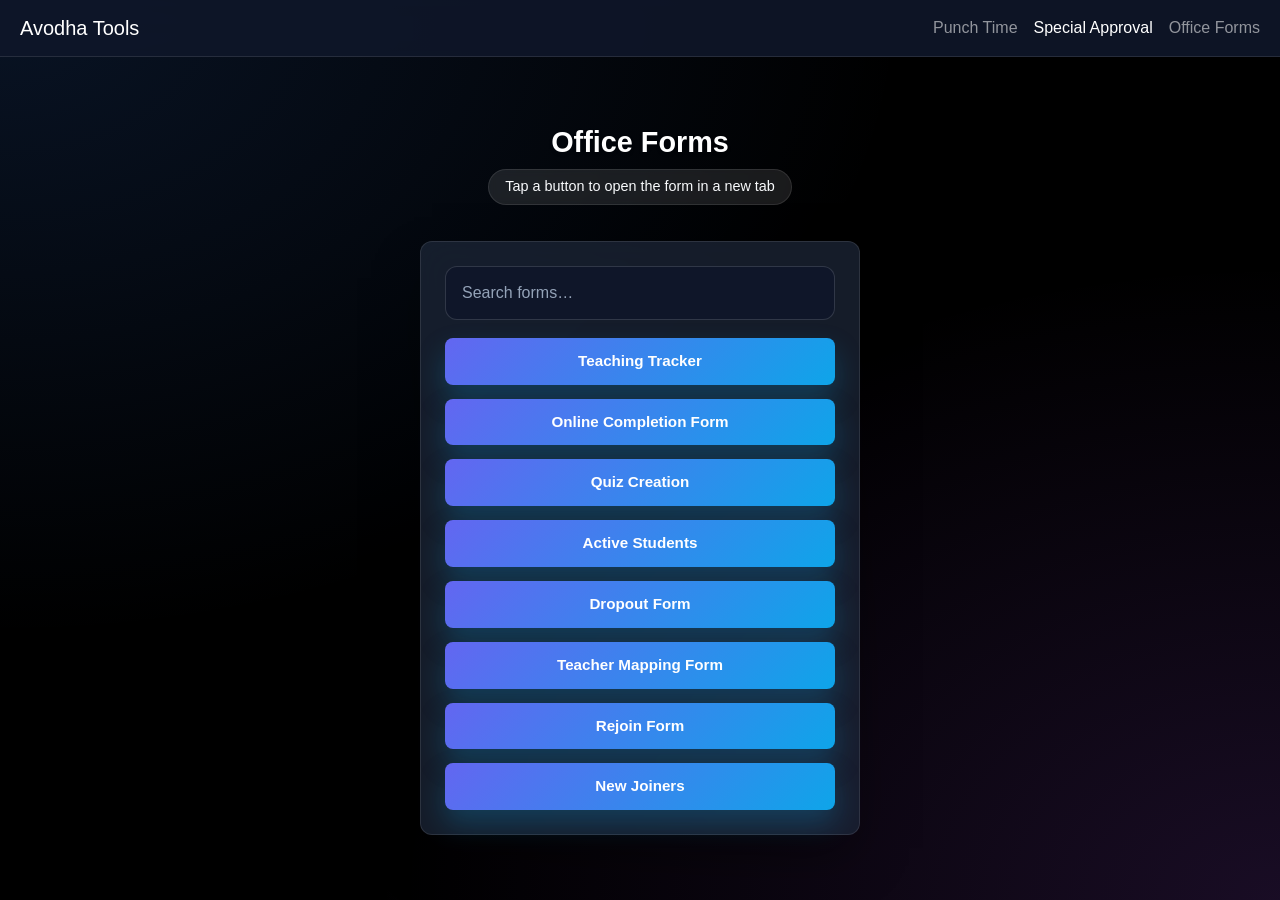
==== forms.html @ d6014124 "office forms added" ====
<!DOCTYPE html>
<html lang="en">
<head>
    <meta charset="UTF-8">
    <meta name="viewport" content="width=device-width, initial-scale=1.0">
    <title>Office Time Calculations - Forms</title>
    <link href="https://cdn.jsdelivr.net/npm/bootstrap@5.3.2/dist/css/bootstrap.min.css" rel="stylesheet">
    <link rel="stylesheet" href="style.css">
</head>
<body>
    <nav class="navbar navbar-expand-lg navbar-dark fixed-top"
        style="background: rgba(15, 23, 42, 0.9); backdrop-filter: blur(50px); border-bottom: 1px solid rgba(255,255,255,0.1); font-family: 'Inter', sans-serif;">
        <div class="container-fluid">
            <a class="navbar-brand d-flex align-items-center gap-2" href="index.html">
                <i class="bi bi-clock-history"></i> Avodha Tools
            </a>
            <button class="navbar-toggler" type="button" data-bs-toggle="collapse" data-bs-target="#navbarNav"
                aria-controls="navbarNav" aria-expanded="false" aria-label="Toggle navigation">
                <span class="navbar-toggler-icon"></span>
            </button>
            <div class="collapse navbar-collapse" id="navbarNav">
                <ul class="navbar-nav ms-auto">
                    <li class="nav-item">
                        <a class="nav-link" href="index.html"><i class="bi bi-house-door"></i> Punch Time</a>
                    </li>
                    <li class="nav-item">
                        <a class="nav-link active" aria-current="page" href="SA.html"><i
                                class="bi bi-envelope-paper"></i> Special Approval</a>
                    </li>
                    <li class="nav-item">
                        <a class="nav-link" href="forms.html"><i
                                class="bi bi-envelope-paper"></i> Office Forms</a>
                    </li>
                </ul>
            </div>
        </div>
    </nav>
    
    <div class="main-container" style="margin-top: 80px;">
        
        <header>
            <h1>Office Forms</h1>
            <p class="status-badge">Tap a button to open the form in a new tab</p>
        </header>

        <section class="card">
            <div class="search-wrapper">
                <label class="sr-only" for="formSearch">Search forms</label>
                <input id="formSearch" class="search-input" type="search" placeholder="Search forms…" autocomplete="off">
            </div>
            <div class=" form-grid">
                <a class="btn btn-primary" href="https://docs.google.com/forms/d/e/1FAIpQLSfeThWnudmLHyZvzd7euNRls4Yko4SLvtYSHr_lEdsrseKDKg/viewform" target="_blank" rel="noreferrer">Teaching Tracker</a>
                <a class="btn btn-primary" href="https://docs.google.com/forms/d/e/1FAIpQLSfxcLYQfswJ0xLY79UMvG-yGcaGwwmYu-gf_ZpywXo5BSS8Mg/viewform?pli=1&pli=1" target="_blank" rel="noreferrer">Online Completion Form</a>
                <a class="btn btn-primary" href="https://docs.google.com/forms/d/e/1FAIpQLSfjtEseZIs4w7PEUWAdT26D4VO0YnCwWKyJvALpYy33a_a6MQ/viewform" target="_blank" rel="noreferrer">Quiz Creation</a>
                <a class="btn btn-primary" href="https://docs.google.com/forms/d/e/1FAIpQLSeHyhw5et7WUG7GYzCBkyej2d08RgQ-IuJCzho22RLjWn4r8g/viewform?uusppublish-editor" target="_blank" rel="noreferrer">Active Students</a>
                <a class="btn btn-primary" href="https://docs.google.com/forms/d/e/1FAIpQLSdU0XOdBtQAgdC4hZoum3iNxCjXMb2DHL0vE5_WJTbG5ckYMg/viewform?usp=publish-editor" target="_blank" rel="noreferrer">Dropout Form</a>
                <a class="btn btn-primary" href="https://docs.google.com/forms/d/e/1FAIpQLSe4ndlOFtXyG2vPEbM_Q4K6HYzFgRvGmvRURvRh8JoSOV1zKA/viewform?usp=publish-editor" target="_blank" rel="noreferrer">Teacher Mapping Form</a>
                <a class="btn btn-primary" href="https://docs.google.com/forms/d/e/1FAIpQLSf71sz3TysaFR_b_kfcroSY7bAryd_AfYB6wvmZpxlRQrUusg/viewform?usp=publish-editor" target="_blank" rel="noreferrer">Rejoin Form</a>
                <a class="btn btn-primary" href="https://docs.google.com/forms/d/1TXIOl5GoHpgNGVVtKu-J-Qtp0b0D66JVAPnnK_CkuGA/edit?ts=68ff9660#responses" target="_blank" rel="noreferrer">New Joiners</a>
                <p id="noResultsMessage" class="no-results hidden">No matching forms found.</p>
            </div>
        </section>
    </div>

    <script>
        const searchInput = document.getElementById('formSearch');
        const formButtons = document.querySelectorAll('.form-grid .btn');
        const noResultsMessage = document.getElementById('noResultsMessage');

        searchInput.addEventListener('input', () => {
            const query = searchInput.value.trim().toLowerCase();
            let visibleCount = 0;

            formButtons.forEach(button => {
                const label = button.textContent.toLowerCase();
                const matches = label.includes(query);
                button.style.display = matches ? 'flex' : 'none';
                if (matches) visibleCount += 1;
            });

            noResultsMessage.classList.toggle('hidden', visibleCount > 0);
        });
    </script>
    <script src="https://cdn.jsdelivr.net/npm/bootstrap@5.3.2/dist/js/bootstrap.bundle.min.js"></script>
</body>
</html>
---- style.css ----
:root {
    --primary-color: #3b82f6;
    --primary-hover: #2563eb;
    --secondary-color: #a855f7;
    --bg-gradient: #0f172a;
    --card-bg: rgba(30, 41, 59, 0.7);
    --text-color: #f8fafc;
    --text-light: #94a3b8;
    --border-radius: 12px;
    --shadow: 0 25px 50px -12px rgba(0, 0, 0, 0.5);
    --border-color: rgba(255, 255, 255, 0.1);
}

body {
    font-family: 'Inter', sans-serif;
    background-color: black;
    background-image:
        radial-gradient(at 0% 0%, rgba(59, 130, 246, 0.15) 0px, transparent 50%),
        radial-gradient(at 100% 100%, rgba(168, 85, 247, 0.15) 0px, transparent 50%);
    background-attachment: fixed;
    min-height: 100vh;
    margin: 0;
    display: flex;
    justify-content: center;
    align-items: center;
    color: var(--text-color);
}

.main-container {
    width: 100%;
    max-width: 480px;
    padding: 20px;
}

header {
    text-align: center;
    margin-bottom: 20px;
    color: white;
}

h1 {
    margin: 0 0 10px 0;
    font-weight: 700;
    font-size: 1.8rem;
    text-shadow: 0 2px 4px rgba(0, 0, 0, 0.1);
}

.status-badge {
    display: inline-block;
    padding: 6px 16px;
    background: rgba(255, 255, 255, 0.1);
    backdrop-filter: blur(5px);
    border-radius: 20px;
    font-size: 0.9rem;
    font-weight: 500;
    border: 1px solid var(--border-color);
    color: var(--text-color);
}

.card {
    background: var(--card-bg);
    backdrop-filter: blur(16px);
    -webkit-backdrop-filter: blur(16px);
    border: 1px solid var(--border-color);
    border-radius: var(--border-radius);
    padding: 24px;
    box-shadow: var(--shadow);
    margin-bottom: 20px;
}

.form-grid {
    
    display: grid;
    grid-template-columns: repeat(auto-fit, minmax(220px, 1fr));
    gap: 14px;
}

.search-wrapper {
    margin-bottom: 18px;
}

.search-input {
    width: 100%;
    padding: 14px 16px;
    border: 1px solid rgba(255, 255, 255, 0.14);
    border-radius: 12px;
    background: rgba(15, 23, 42, 0.9);
    color: var(--text-color);
    font-family: inherit;
    font-size: 1rem;
    outline: none;
    transition: border-color 0.2s ease, background 0.2s ease, box-shadow 0.2s ease;
}

.search-input::placeholder {
    color: var(--text-light);
}

.search-input:focus {
    border-color: var(--primary-color);
    background: rgba(15, 23, 42, 1);
    box-shadow: 0 0 0 4px rgba(59, 130, 246, 0.14);
}

.sr-only {
    position: absolute;
    width: 1px;
    height: 1px;
    padding: 0;
    margin: -1px;
    overflow: hidden;
    clip: rect(0, 0, 0, 0);
    white-space: nowrap;
    border: 0;
}

.no-results {
    grid-column: 1 / -1;
    margin-top: 2px;
    color: var(--text-light);
    text-align: center;
}

.hidden {
    display: none;
}

.btn {
    display: flex;
    align-items: center;
    justify-content: center;
    gap: 8px;
    padding: 12px 20px;
    border: none;
    border-radius: 8px;
    font-weight: 600;
    font-size: 0.95rem;
    cursor: pointer;
    transition: all 0.2s;
    font-family: inherit;
    text-decoration: none;
    width: 100%;
    text-align: center;
}

.punch-list {
    display: flex;
    flex-direction: column;
    gap: 12px;
    margin-bottom: 20px;
}

.punch-item {
    display: flex;
    align-items: center;
    gap: 10px;
    animation: fadeIn 0.3s ease-out;
}

@keyframes fadeIn {
    from {
        opacity: 0;
        transform: translateY(10px);
    }

    to {
        opacity: 1;
        transform: translateY(0);
    }
}

.punch-label {
    flex: 1;
    font-size: 0.9rem;
    font-weight: 500;
    color: var(--text-light);
}

.punch-input {
    padding: 10px 12px;
    background: rgba(15, 23, 42, 0.6);
    border: 1px solid var(--border-color);
    border-radius: 8px;
    color: var(--text-color);
    font-family: inherit;
    font-size: 1rem;
    width: 130px;
    transition: all 0.2s;
    outline: none;
}

.punch-input:focus {
    border-color: var(--primary-color);
    box-shadow: 0 0 0 3px rgba(59, 130, 246, 0.2);
    background: rgba(15, 23, 42, 0.8);
}

.punch-input::-webkit-calendar-picker-indicator {
    filter: invert(1);
    opacity: 0.6;
}

.punch-input::-webkit-calendar-picker-indicator:hover {
    opacity: 1;
}

.delete-btn {
    background: rgba(239, 68, 68, 0.1);
    border: 1px solid rgba(239, 68, 68, 0.2);
    color: #ef4444;
    cursor: pointer;
    padding: 8px;
    border-radius: 6px;
    transition: all 0.2s ease;
    display: flex;
    align-items: center;
    justify-content: center;
}

.delete-btn:hover {
    background: #ef4444;
    color: white;
    box-shadow: 0 4px 12px rgba(239, 68, 68, 0.3);
    transform: scale(1.05);
}

.controls {
    display: flex;
    flex-direction: column;
    gap: 12px;
}

.action-buttons {
    display: flex;
    gap: 10px;
}

.btn-secondary {
    background: rgba(244, 238, 238, 0.068);
    color: var(--text-color);
    border: 1px solid var(--border-color);
    width: 100%;
}

.btn-secondary:hover {
    background: rgba(255, 255, 255, 0.1);
    transform: translateY(-2px);
}

.btn-primary {
    background: linear-gradient(135deg, #6366f1, #0ea5e9);
    color: white;
    box-shadow: 0 14px 28px rgba(14, 165, 233, 0.25);
}

.btn-primary:hover {
    transform: translateY(-2px);
    box-shadow: 0 18px 35px rgba(14, 165, 233, 0.32);
}

.btn-outline {
    background: gray;
    border: 1px solid var(--border-color);
    color: white;
    flex: 1;
}

.btn-outline:hover {
    border-color: var(--text-color);
    color: var(--text-color);
    background: rgba(255, 255, 255, 0.05);
}

.results-card {
    background: var(--card-bg);
    backdrop-filter: blur(16px);
    -webkit-backdrop-filter: blur(16px);
    border: 1px solid var(--border-color);
    border-radius: var(--border-radius);
    padding: 20px;
    box-shadow: var(--shadow);
    animation: slideUp 0.4s ease-out;
}

@keyframes slideUp {
    from {
        opacity: 0;
        transform: translateY(20px);
    }

    to {
        opacity: 1;
        transform: translateY(0);
    }
}

.hidden {
    display: none;
}

.result-item {
    display: flex;
    justify-content: space-between;
    align-items: center;
    margin-bottom: 8px;
}

.result-item.total {
    margin-top: 12px;
    margin-bottom: 0;
}

.result-item .label {
    color: var(--text-light);
    font-size: 0.95rem;
}

.result-item .value {
    font-weight: 600;
    font-size: 1.1rem;
}

.result-item.total .value {
    color: #60a5fa;
    font-size: 1.3rem;
    font-weight: 700;
}

.result-divider {
    height: 1px;
    background: var(--border-color);
    margin: 12px 0;
}
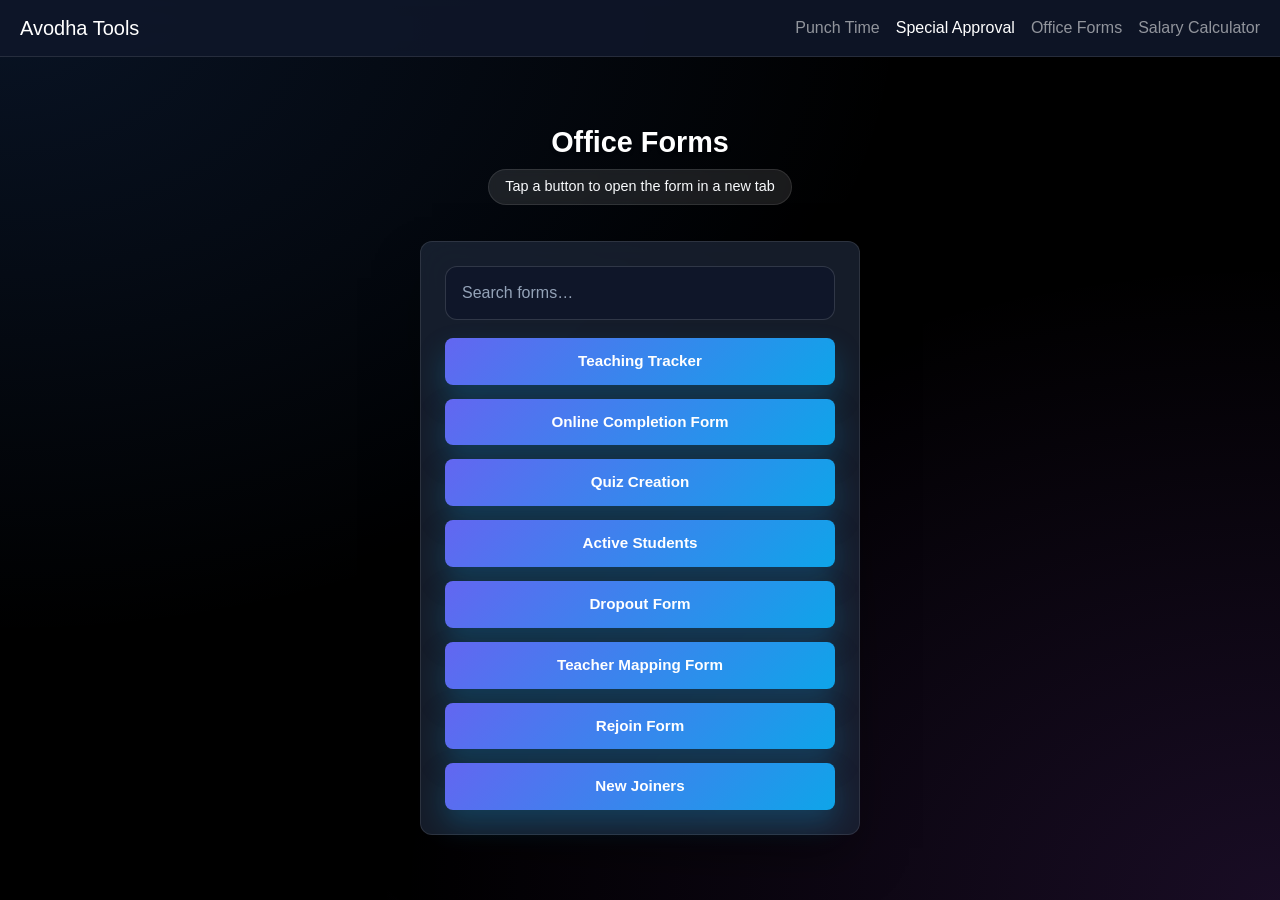
==== commit 4af1bba1: "salary calculator setup completed" ====
--- a/forms.html
+++ b/forms.html
@@ -31,6 +31,9 @@
                         <a class="nav-link" href="forms.html"><i
                                 class="bi bi-envelope-paper"></i> Office Forms</a>
                     </li>
+                    <li class="nav-item">
+                        <a class="nav-link" href="salary%20calculator.html"><i
+                                class="bi bi-currency-dollar"></i> Salary Calculator</a>
                 </ul>
             </div>
         </div>
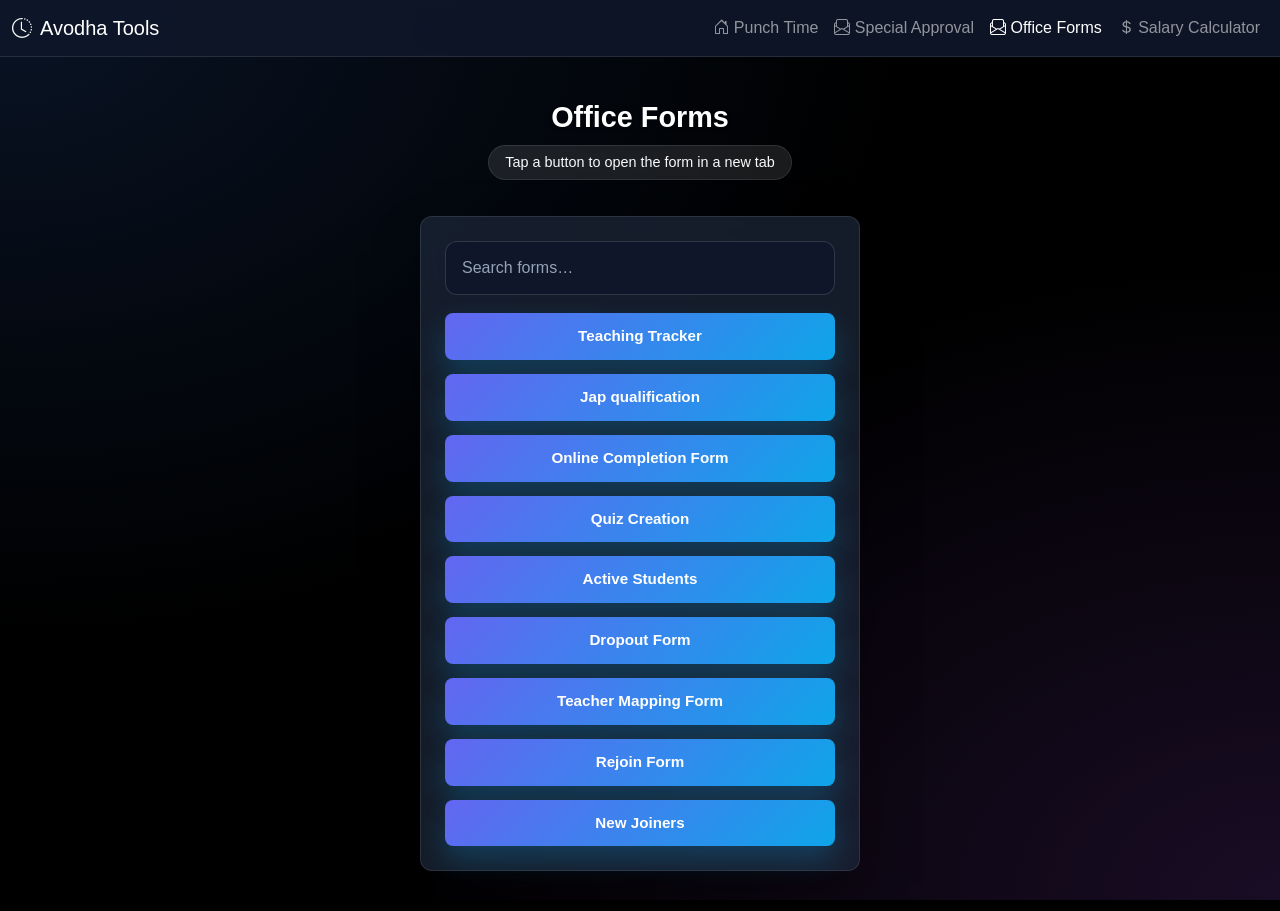
==== commit 83c80778: "user interface improved" ====
--- a/forms.html
+++ b/forms.html
@@ -5,6 +5,7 @@
     <meta name="viewport" content="width=device-width, initial-scale=1.0">
     <title>Office Time Calculations - Forms</title>
     <link href="https://cdn.jsdelivr.net/npm/bootstrap@5.3.2/dist/css/bootstrap.min.css" rel="stylesheet">
+    <link rel="stylesheet" href="https://cdn.jsdelivr.net/npm/bootstrap-icons@1.11.3/font/bootstrap-icons.min.css">
     <link rel="stylesheet" href="style.css">
 </head>
 <body>
@@ -24,23 +25,20 @@
                         <a class="nav-link" href="index.html"><i class="bi bi-house-door"></i> Punch Time</a>
                     </li>
                     <li class="nav-item">
-                        <a class="nav-link active" aria-current="page" href="SA.html"><i
-                                class="bi bi-envelope-paper"></i> Special Approval</a>
+                        <a class="nav-link" href="SA.html"><i class="bi bi-envelope-paper"></i> Special Approval</a>
                     </li>
                     <li class="nav-item">
-                        <a class="nav-link" href="forms.html"><i
-                                class="bi bi-envelope-paper"></i> Office Forms</a>
+                        <a class="nav-link active" aria-current="page" href="forms.html"><i class="bi bi-envelope-paper"></i> Office Forms</a>
                     </li>
                     <li class="nav-item">
-                        <a class="nav-link" href="salary%20calculator.html"><i
-                                class="bi bi-currency-dollar"></i> Salary Calculator</a>
+                        <a class="nav-link" href="salary%20calculator.html"><i class="bi bi-currency-dollar"></i> Salary Calculator</a>
+                    </li>
                 </ul>
             </div>
         </div>
     </nav>
-    
+
     <div class="main-container" style="margin-top: 80px;">
-        
         <header>
             <h1>Office Forms</h1>
             <p class="status-badge">Tap a button to open the form in a new tab</p>
@@ -51,8 +49,9 @@
                 <label class="sr-only" for="formSearch">Search forms</label>
                 <input id="formSearch" class="search-input" type="search" placeholder="Search forms…" autocomplete="off">
             </div>
-            <div class=" form-grid">
+            <div class="form-grid">
                 <a class="btn btn-primary" href="https://docs.google.com/forms/d/e/1FAIpQLSfeThWnudmLHyZvzd7euNRls4Yko4SLvtYSHr_lEdsrseKDKg/viewform" target="_blank" rel="noreferrer">Teaching Tracker</a>
+                <a class="btn btn-primary" href="https://docs.google.com/forms/d/e/1FAIpQLScuXaVmY8YMaAJKsgnGP5DJao66PZX0bh5bbhO-VRIUqCN2JQ/viewform" target="_blank" rel="noreferrer">Jap qualification</a>
                 <a class="btn btn-primary" href="https://docs.google.com/forms/d/e/1FAIpQLSfxcLYQfswJ0xLY79UMvG-yGcaGwwmYu-gf_ZpywXo5BSS8Mg/viewform?pli=1&pli=1" target="_blank" rel="noreferrer">Online Completion Form</a>
                 <a class="btn btn-primary" href="https://docs.google.com/forms/d/e/1FAIpQLSfjtEseZIs4w7PEUWAdT26D4VO0YnCwWKyJvALpYy33a_a6MQ/viewform" target="_blank" rel="noreferrer">Quiz Creation</a>
                 <a class="btn btn-primary" href="https://docs.google.com/forms/d/e/1FAIpQLSeHyhw5et7WUG7GYzCBkyej2d08RgQ-IuJCzho22RLjWn4r8g/viewform?uusppublish-editor" target="_blank" rel="noreferrer">Active Students</a>
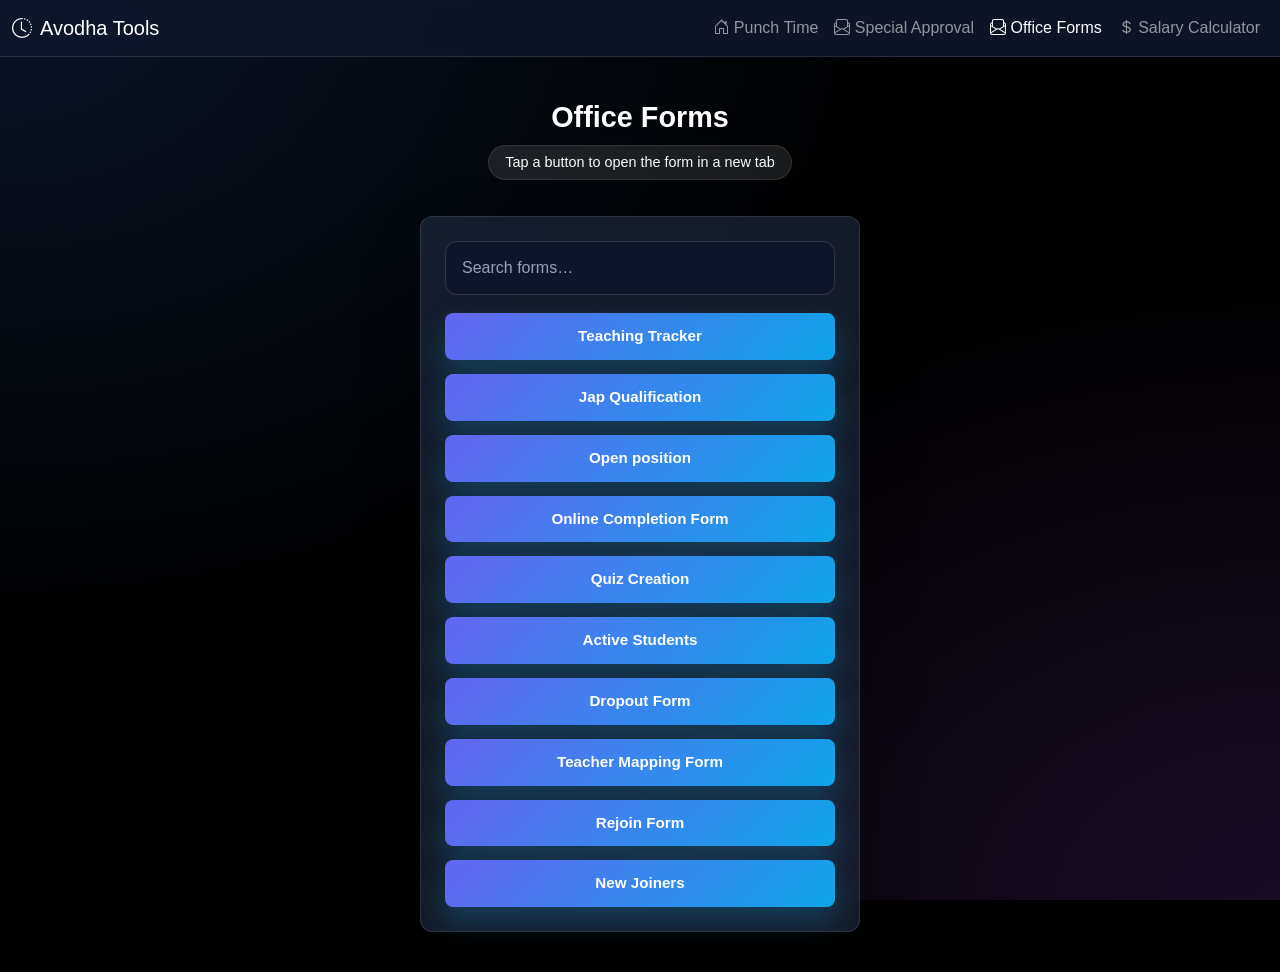
==== commit 4f321db0: "jap form changed and open position added, convocation platform link added" ====
--- a/forms.html
+++ b/forms.html
@@ -51,7 +51,9 @@
             </div>
             <div class="form-grid">
                 <a class="btn btn-primary" href="https://docs.google.com/forms/d/e/1FAIpQLSfeThWnudmLHyZvzd7euNRls4Yko4SLvtYSHr_lEdsrseKDKg/viewform" target="_blank" rel="noreferrer">Teaching Tracker</a>
-                <a class="btn btn-primary" href="https://docs.google.com/forms/d/e/1FAIpQLScuXaVmY8YMaAJKsgnGP5DJao66PZX0bh5bbhO-VRIUqCN2JQ/viewform" target="_blank" rel="noreferrer">Jap qualification</a>
+                <a class="btn btn-primary" href="https://forms.gle/6uWdznnGFiyktvgQA" target="_blank" rel="noreferrer">Jap Qualification</a>
+                <a class="btn btn-primary" href="https://docs.google.com/spreadsheets/d/1007-4T9EvStPf9gJaPjv9KOafQlpdtTX2Lu9-vk7COY/edit?usp=sharing" target="_blank" rel="noreferrer">Open position</a>
+
                 <a class="btn btn-primary" href="https://docs.google.com/forms/d/e/1FAIpQLSfxcLYQfswJ0xLY79UMvG-yGcaGwwmYu-gf_ZpywXo5BSS8Mg/viewform?pli=1&pli=1" target="_blank" rel="noreferrer">Online Completion Form</a>
                 <a class="btn btn-primary" href="https://docs.google.com/forms/d/e/1FAIpQLSfjtEseZIs4w7PEUWAdT26D4VO0YnCwWKyJvALpYy33a_a6MQ/viewform" target="_blank" rel="noreferrer">Quiz Creation</a>
                 <a class="btn btn-primary" href="https://docs.google.com/forms/d/e/1FAIpQLSeHyhw5et7WUG7GYzCBkyej2d08RgQ-IuJCzho22RLjWn4r8g/viewform?uusppublish-editor" target="_blank" rel="noreferrer">Active Students</a>
